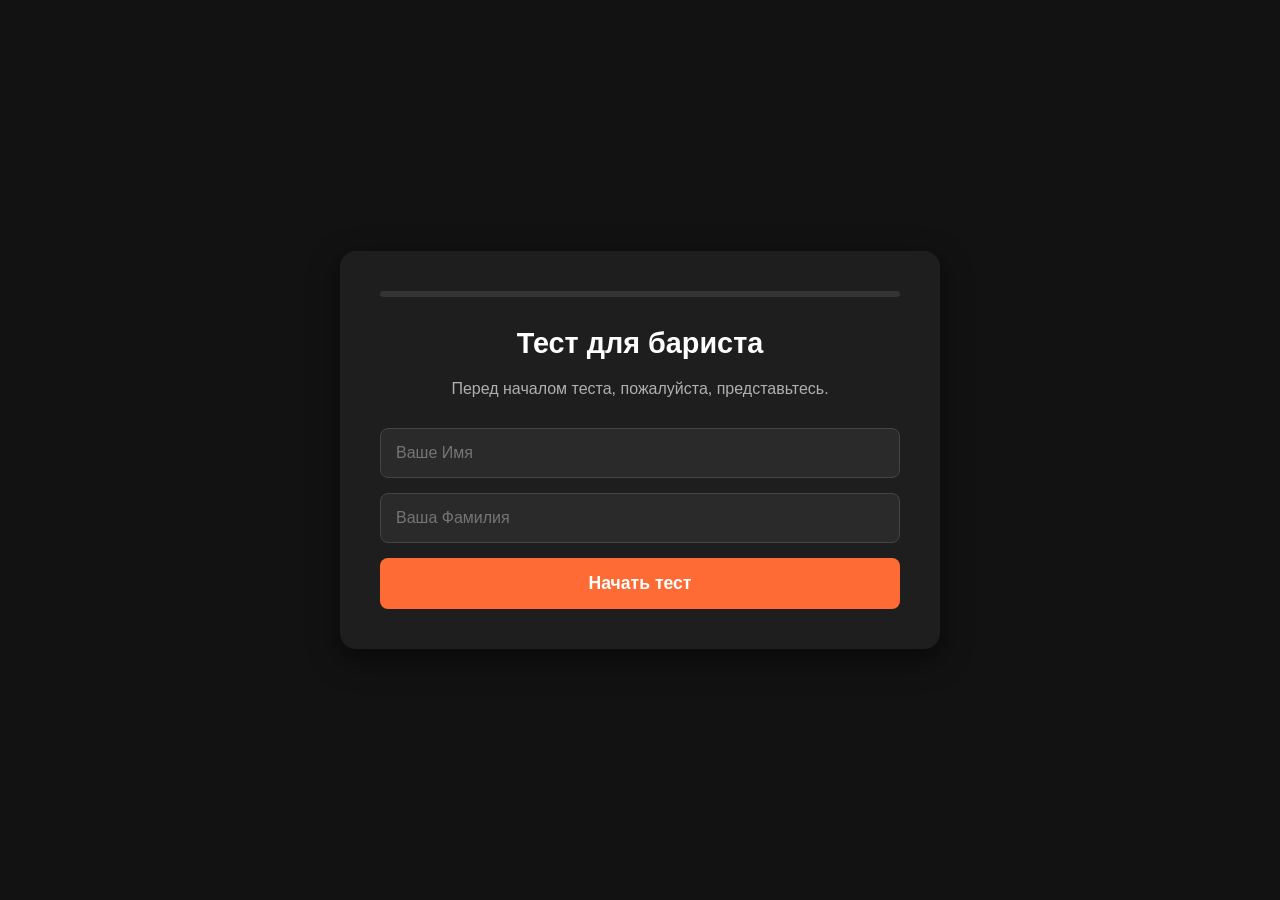
==== index.html @ 18fdbba6 "Возвращен Formspree endpoint" ====
<!DOCTYPE html>
<html lang="ru">
<head>
    <meta charset="UTF-8">
    <meta name="viewport" content="width=device-width, initial-scale=1.0">
    <title>Тест для бариста</title>
    <link rel="icon" href="data:image/svg+xml,<svg xmlns='http://www.w3.org/2000/svg' viewBox='0 0 100 100'><text y='.9em' font-size='90'>☕</text></svg>">
    <style>
        :root {
            --bg-color: #121212;
            --card-bg: #1e1e1e;
            --text-main: #ffffff;
            --text-muted: #b0b0b0;
            --accent: #ff6b35; /* Оранжевый акцент */
            --accent-hover: #ff8555;
            --correct: #00e676; /* Яркий зеленый */
            --incorrect: #ff3d00; /* Яркий красный */
        }

        * {
            box-sizing: border-box;
            margin: 0;
            padding: 0;
        }

        body {
            font-family: 'Segoe UI', Roboto, Helvetica, Arial, sans-serif;
            background-color: var(--bg-color);
            color: var(--text-main);
            display: flex;
            justify-content: center;
            align-items: center;
            min-height: 100vh;
            padding: 20px;
        }

        .app-container {
            width: 100%;
            max-width: 600px;
            background-color: var(--card-bg);
            border-radius: 16px;
            padding: 40px;
            box-shadow: 0 10px 30px rgba(0,0,0,0.5);
            position: relative;
            overflow: hidden;
        }

        /* Прогресс-бар */
        .progress-bar-bg {
            width: 100%;
            height: 6px;
            background-color: #333;
            border-radius: 3px;
            margin-bottom: 30px;
            overflow: hidden;
        }
        .progress-bar-fill {
            height: 100%;
            background-color: var(--accent);
            width: 0%;
            transition: width 0.4s ease;
            border-radius: 3px;
        }

        /* Экраны */
        .screen {
            display: none;
            flex-direction: column;
            animation: fadeIn 0.5s ease;
        }
        .screen.active {
            display: flex;
        }

        @keyframes fadeIn {
            from { opacity: 0; transform: translateY(10px); }
            to { opacity: 1; transform: translateY(0); }
        }

        /* Анимация выезжающего вопроса */
        @keyframes slideInRight {
            from { transform: translateX(50px); opacity: 0; }
            to { transform: translateX(0); opacity: 1; }
        }

        h1 {
            font-size: 1.8rem;
            margin-bottom: 20px;
            text-align: center;
        }

        p.description {
            color: var(--text-muted);
            text-align: center;
            margin-bottom: 30px;
        }

        input[type="text"] {
            width: 100%;
            padding: 15px;
            margin-bottom: 15px;
            background-color: #2a2a2a;
            border: 1px solid #444;
            border-radius: 8px;
            color: var(--text-main);
            font-size: 1rem;
            outline: none;
            transition: border-color 0.2s;
        }
        input[type="text"]:focus {
            border-color: var(--accent);
        }

        .btn {
            width: 100%;
            padding: 15px;
            background-color: var(--accent);
            color: white;
            border: none;
            border-radius: 8px;
            font-size: 1.1rem;
            font-weight: bold;
            cursor: pointer;
            transition: background-color 0.3s, transform 0.1s;
        }
        .btn:hover {
            background-color: var(--accent-hover);
        }
        .btn:active {
            transform: scale(0.98);
        }
        .btn:disabled {
            background-color: #555;
            cursor: not-allowed;
        }

        /* Вопрос и варианты */
        .question-number {
            color: var(--accent);
            font-weight: bold;
            margin-bottom: 10px;
            font-size: 0.9rem;
        }
        .question-text {
            font-size: 1.3rem;
            margin-bottom: 25px;
            line-height: 1.4;
        }
        .options-grid {
            display: flex;
            flex-direction: column;
            gap: 12px;
        }
        .option {
            padding: 15px;
            background-color: #2a2a2a;
            border: 2px solid transparent;
            border-radius: 8px;
            cursor: pointer;
            transition: all 0.2s ease;
            font-size: 1rem;
        }
        .option:hover {
            background-color: #333;
            border-color: #555;
        }
        .option.selected {
            border-color: var(--accent);
            background-color: rgba(255, 107, 53, 0.1);
        }
        .option.correct {
            border-color: var(--correct);
            background-color: rgba(0, 230, 118, 0.1);
            color: var(--correct);
        }
        .option.incorrect {
            border-color: var(--incorrect);
            background-color: rgba(255, 61, 0, 0.1);
            color: var(--incorrect);
        }

        /* Результат */
        #result-screen {
            text-align: center;
        }
        .score-text {
            font-size: 2.5rem;
            font-weight: bold;
            margin: 20px 0;
            color: var(--accent);
        }
        .result-message {
            font-size: 1.2rem;
            color: var(--text-muted);
            margin-bottom: 30px;
        }
        .review-block {
            text-align: left;
            max-height: 300px;
            overflow-y: auto;
            background: #2a2a2a;
            padding: 15px;
            border-radius: 8px;
            margin-bottom: 20px;
        }
        .review-item {
            margin-bottom: 15px;
            padding-bottom: 10px;
            border-bottom: 1px solid #3a3a3a;
        }
        .review-item:last-child {
            border-bottom: none;
        }
        .explanation {
            font-size: 0.9rem;
            color: #aaa;
            margin-top: 8px;
            font-style: italic;
        }
        .send-status {
            margin-top: 15px;
            font-size: 1rem;
            font-weight: normal;
            color: var(--text-muted);
        }
    </style>
</head>
<body>

<div class="app-container">
    <!-- Прогресс бар -->
    <div class="progress-bar-bg">
        <div class="progress-bar-fill" id="progress"></div>
    </div>

    <!-- ЭКРАН 1: Ввод имени -->
    <div id="start-screen" class="screen active">
        <h1>Тест для бариста</h1>
        <p class="description">Перед началом теста, пожалуйста, представьтесь.</p>
        <input type="text" id="user-name" placeholder="Ваше Имя">
        <input type="text" id="user-surname" placeholder="Ваша Фамилия">
        <button class="btn" id="start-btn">Начать тест</button>
    </div>

    <!-- ЭКРАН 2: Вопросы -->
    <div id="quiz-screen" class="screen">
        <div id="question-container"></div>
        <button class="btn" id="next-btn" style="margin-top: 30px;" disabled>Далее</button>
    </div>

    <!-- ЭКРАН 3: Результат -->
    <div id="result-screen" class="screen">
        <h1>Тест завершен!</h1>
        <div class="score-text" id="score-text"></div>
        <div class="result-message" id="result-message"></div>
        
        <div class="review-block" id="review-block"></div>
        
        <div class="send-status" id="send-status">Отправка результатов...</div>
    </div>
</div>

<script>
    const questions = [
        {
            text: "Какая идеальная температура взбитого молока для классического капучино?",
            options: ["45–50 °C", "55–65 °C", "70–75 °C", "80–85 °C"],
            correct: 1,
            explanation: "Оптимально 60°C. Лактоза максимально сладкая, белки не разрушены."
        },
        {
            text: "Какая температура эспрессо в чашке сразу после приготовления?",
            options: ["60–65 °C", "70–75 °C", "85–90 °C", "95–100 °C"],
            correct: 1,
            explanation: "Варится при 90–96 °C, но в чашке остывает до 70–75 °C."
        },
        {
            text: "Что произойдет с молоком, если нагреть его выше 70 °C?",
            options: ["Станет слаще.", "Белки свернутся, молоко начнет горчить.", "Станет более густым.", "Ничего не изменится."],
            correct: 1,
            explanation: "Молоко «сгорает», становится водянистым, сладость пропадает."
        },
        {
            text: "Подвох: Бариста забыл взвесить кофе. Эспрессо вытек за 15 сек, бледный. Причина?",
            options: ["Вода слишком горячая.", "Давление упало.", "Кофе слишком мало (недозасып).", "Помол слишком крупный."],
            correct: 2,
            explanation: "Быстрый пролив и водянистость указывают на нестабильную дозировку."
        },
        {
            text: "Подвох: Клиент просит эспрессо «совсем без горечи». Лучший вариант?",
            options: ["Уменьшить дозу.", "Снять крема.", "Остановить экстракцию раньше.", "Посоветовать другой напиток."],
            correct: 3,
            explanation: "Без горечи эспрессо будет невыносимо кислым. Лучше предложить фильтр или молочный напиток."
        },
        {
            text: "Классический вес выхода двойного эспрессо при закладке 18 г?",
            options: ["18 грамм", "25 грамм", "36 грамм", "50 грамм"],
            correct: 2,
            explanation: "Стандартное соотношение 1:2."
        },
        {
            text: "Подвох: Что главное в правильной темперовке?",
            options: ["Усилие 15 кг.", "Усилие 30 кг.", "Абсолютно ровная поверхность.", "Два подхода."],
            correct: 2,
            explanation: "Усилие не важно после 2-3 кг. Главное — ровность таблетки."
        },
        {
            text: "Где кофеина больше: в чашке фильтр-кофе (200 мл) или в двойном эспрессо?",
            options: ["В фильтре меньше.", "Одинаково.", "В фильтре значительно больше.", "В эспрессо больше."],
            correct: 2,
            explanation: "Из-за долгого контакта воды с кофе, в фильтре кофеина гораздо больше."
        },
        {
            text: "Почему свежеобжаренный кофе (1-2 дня) дает рваную струйку?",
            options: ["Много СО2 мешает воде.", "Зерно влажное.", "Масло не вышло.", "Молышок неисправен."],
            correct: 0,
            explanation: "КО2 выталкивает воду, нужны 7-14 дней дегазации."
        },
        {
            text: "Чем флэт уайт отличается от капучино?",
            options: ["Там есть сироп.", "Двойной ристретто и меньше пены.", "Только овсяное молоко.", "Только посуда."],
            correct: 1,
            explanation: "Во флэт уайте пены 0.5 см, в капучино 1.5-2 см."
        },
        {
            text: "Подвох: Эспрессо льется тонкой темной струйкой с самого начала. Это значит, что:",
            options: ["Все идеально.", "Образовался канал прожига (channeling).", "Помол крупный.", "Машина перегрелась."],
            correct: 1,
            explanation: "Вода нашла дырку в таблетке и пробивает её под давлением."
        },
        {
            text: "Разница между арабикой и робустой?",
            options: ["Арабика горче.", "Робуста горче, в ней больше кофеина.", "Разницы нет.", "Робуста слаще."],
            correct: 1,
            explanation: "В робусте в 2 раза больше кофеина, она горькая и дает много крема."
        },
        {
            text: "Что делать, если эспрессо водянистый и течет 15 секунд?",
            options: ["Сделать помол мельче.", "Сделать помол крупнее.", "Сильнее трамбовать.", "Добавить кофе."],
            correct: 0,
            explanation: "Недоэкстракция. Мельче помол = больше сопротивление = правильное время."
        },
        {
            text: "Подвох: Клиент жалуется на «мутный» американо с пенкой. Почему?",
            options: ["Кипяток с накипью.", "Это кофейные масла и крема.", "Темная обжарка.", "Порвался фильтр."],
            correct: 1,
            explanation: "Мутность — это эфирные масла, знак хорошего кофе."
        },
        {
            text: "Как часто чистить группу слепым ситом?",
            options: ["Раз в неделю.", "Каждую смену.", "Раз в месяц.", "Когда начнет горчить."],
            correct: 1,
            explanation: "Масла прогоркают за день. Чистка обязательна каждый вечер."
        }
    ];

    let currentQuestion = 0;
    let score = 0;
    let userName = "";
    let userSurname = "";
    let userAnswers = [];

    const startScreen = document.getElementById('start-screen');
    const quizScreen = document.getElementById('quiz-screen');
    const resultScreen = document.getElementById('result-screen');
    const progressBar = document.getElementById('progress');

    // Кнопка старта
    document.getElementById('start-btn').addEventListener('click', () => {
        userName = document.getElementById('user-name').value.trim();
        userSurname = document.getElementById('user-surname').value.trim();
        
        if (!userName || !userSurname) {
            alert('Введите имя и фамилию!');
            return;
        }

        startScreen.classList.remove('active');
        quizScreen.classList.add('active');
        showQuestion();
    });

    function showQuestion() {
        const q = questions[currentQuestion];
        const container = document.getElementById('question-container');
        
        // Обновляем прогресс-бар
        progressBar.style.width = `${((currentQuestion) / questions.length) * 100}%`;

        // Заполняем HTML с анимацией
        container.style.animation = 'none';
        container.offsetHeight; /* trigger reflow */
        container.style.animation = 'slideInRight 0.4s ease-out';

        container.innerHTML = `
            <div class="question-number">Вопрос ${currentQuestion + 1} из ${questions.length}</div>
            <div class="question-text">${q.text}</div>
            <div class="options-grid" id="options-grid"></div>
        `;

        const grid = document.getElementById('options-grid');
        q.options.forEach((option, index) => {
            const div = document.createElement('div');
            div.className = 'option';
            div.innerText = option;
            div.addEventListener('click', () => selectOption(index, div));
            grid.appendChild(div);
        });

        // Скрываем кнопки ответов на старте вопроса
        document.getElementById('next-btn').disabled = true;
        document.getElementById('next-btn').innerText = currentQuestion === questions.length - 1 ? "Завершить тест" : "Далее";
    }

    function selectOption(index, element) {
        const q = questions[currentQuestion];
        const allOptions = document.querySelectorAll('.option');
        
        // Блокируем все варианты после выбора
        allOptions.forEach(opt => opt.style.pointerEvents = 'none');

        userAnswers.push(index);

        if (index === q.correct) {
            element.classList.add('correct');
            score++;
        } else {
            element.classList.add('incorrect');
            // Подсвечиваем правильный ответ
            allOptions[q.correct].classList.add('correct');
        }

        // Разблокируем кнопку "Далее"
        document.getElementById('next-btn').disabled = false;
    }

    // Кнопка "Далее"
    document.getElementById('next-btn').addEventListener('click', () => {
        currentQuestion++;
        if (currentQuestion < questions.length) {
            showQuestion();
        } else {
            showResults();
        }
    });

    function showResults() {
        quizScreen.classList.remove('active');
        resultScreen.classList.add('active');
        progressBar.style.width = `100%`;

        document.getElementById('score-text').innerText = `${score} / ${questions.length}`;
        
        let percentage = (score / questions.length) * 100;
        let msg = "";
        if (percentage === 100) msg = "Идеально! Вы гуру кофемании ☕";
        else if (percentage >= 70) msg = "Отличный результат! Вы знаете свое дело.";
        else if (percentage >= 50) msg = "Неплохо, но есть куда расти.";
        else msg = "Нужно подучить теорию.";

        document.getElementById('result-message').innerText = msg;

        // Генерация разбора ошибок
        const reviewBlock = document.getElementById('review-block');
        reviewBlock.innerHTML = '';
        questions.forEach((q, i) => {
            let statusColor = userAnswers[i] === q.correct ? 'var(--correct)' : 'var(--incorrect)';
            let statusText = userAnswers[i] === q.correct ? 'Верно' : 'Неверно';
            
            reviewBlock.innerHTML += `
                <div class="review-item">
                    <div style="color:${statusColor}; font-weight:bold;">${i+1}. ${statusText}</div>
                    <div>${q.text}</div>
                    <div class="explanation">${q.explanation}</div>
                </div>
            `;
        });

        // Отправка на почту
        sendEmail(msg);
    }

    // Отправка письма
    function sendEmail(message) {
        const fullName = `${userName} ${userSurname}`;
        const subject = `Тест бариста: ${fullName}`;
        
        // Формируем детальный отчет для почты
        let answersReport = "Детали ответов:\n";
        questions.forEach((q, i) => {
            let isCorrect = userAnswers[i] === q.correct ? "Верно" : "Неверно";
            let chosenAnswer = q.options[userAnswers[i]];
            answersReport += `${i+1}. ${isCorrect} (Ответ: ${chosenAnswer})\n`;
        });

        const textMessage = `
            Имя: ${userName}
            Фамилия: ${userSurname}
            Результат: ${score} из ${questions.length}
            Комментарий: ${message}
            Время: ${new Date().toLocaleString('ru-RU')}
            
            ${answersReport}
        `;

        fetch("https://formspree.io/f/xrewerad", {
            method: "POST",
            headers: { 
                'Content-Type': 'application/json',
                'Accept': 'application/json'
            },
            body: JSON.stringify({
                name: fullName,
                subject: subject,
                message: textMessage
            })
        })
        .then(response => {
            if (response.ok) {
                document.getElementById('send-status').innerHTML = "✅ Результат отправлен администратору.";
                document.getElementById('send-status').style.color = "var(--correct)";
            } else {
                throw new Error("Ошибка");
            }
        })
        .catch(error => {
            document.getElementById('send-status').innerHTML = "⚠️ Ошибка отправки письма.";
            document.getElementById('send-status').style.color = "var(--incorrect)";
        });
    }
</script>

</body>
</html>
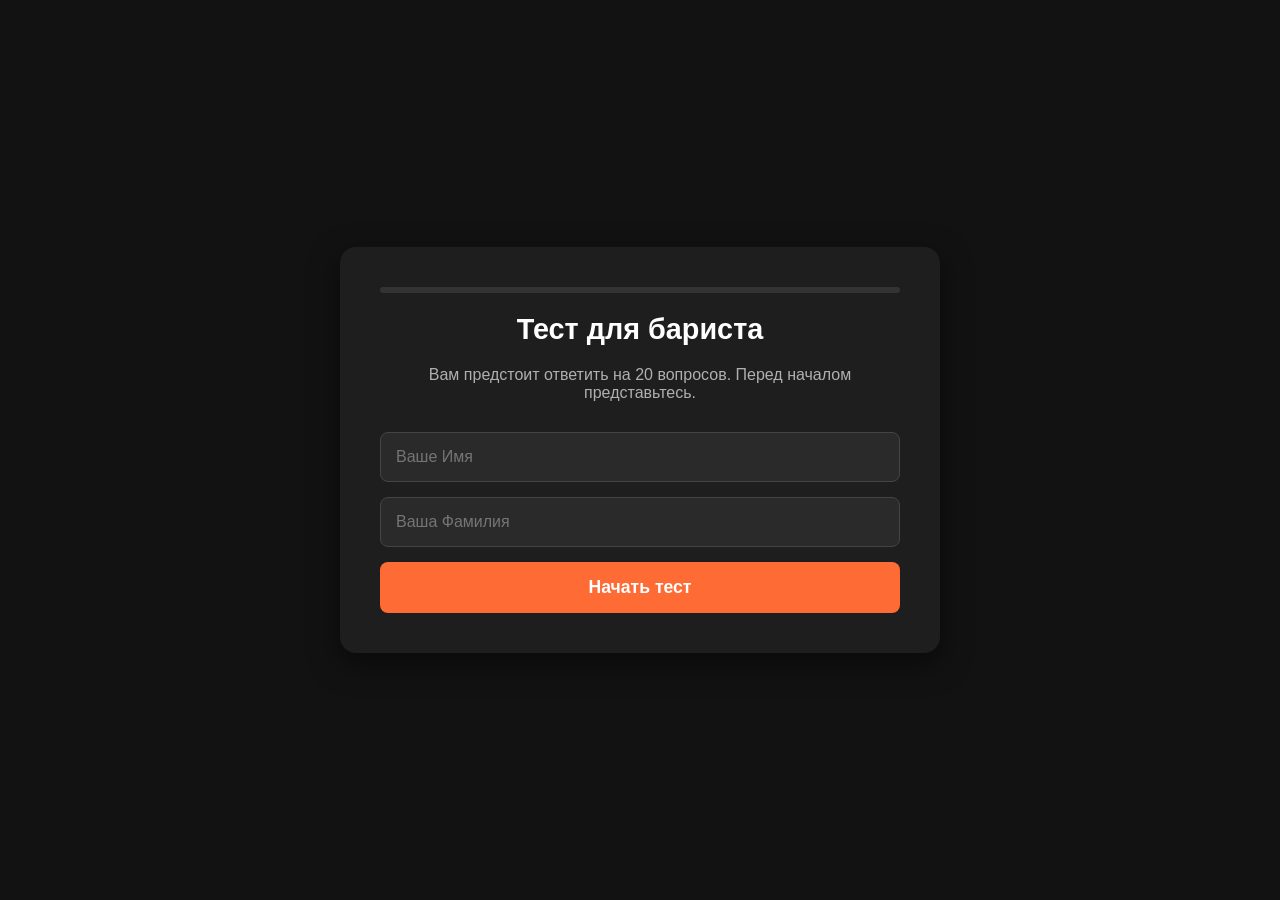
==== commit 6ea3603c: "Обновлен index.html: 20 вопросов, таймер, время прохождения" ====
--- a/index.html
+++ b/index.html
@@ -11,10 +11,10 @@
             --card-bg: #1e1e1e;
             --text-main: #ffffff;
             --text-muted: #b0b0b0;
-            --accent: #ff6b35; /* Оранжевый акцент */
+            --accent: #ff6b35;
             --accent-hover: #ff8555;
-            --correct: #00e676; /* Яркий зеленый */
-            --incorrect: #ff3d00; /* Яркий красный */
+            --correct: #00e676;
+            --incorrect: #ff3d00;
         }
 
         * {
@@ -45,13 +45,12 @@
             overflow: hidden;
         }
 
-        /* Прогресс-бар */
         .progress-bar-bg {
             width: 100%;
             height: 6px;
             background-color: #333;
             border-radius: 3px;
-            margin-bottom: 30px;
+            margin-bottom: 20px;
             overflow: hidden;
         }
         .progress-bar-fill {
@@ -62,7 +61,14 @@
             border-radius: 3px;
         }
 
-        /* Экраны */
+        .timer-display {
+            text-align: right;
+            font-size: 0.9rem;
+            color: var(--text-muted);
+            margin-bottom: 20px;
+            font-variant-numeric: tabular-nums;
+        }
+
         .screen {
             display: none;
             flex-direction: column;
@@ -77,7 +83,6 @@
             to { opacity: 1; transform: translateY(0); }
         }
 
-        /* Анимация выезжающего вопроса */
         @keyframes slideInRight {
             from { transform: translateX(50px); opacity: 0; }
             to { transform: translateX(0); opacity: 1; }
@@ -123,18 +128,10 @@
             cursor: pointer;
             transition: background-color 0.3s, transform 0.1s;
         }
-        .btn:hover {
-            background-color: var(--accent-hover);
-        }
-        .btn:active {
-            transform: scale(0.98);
-        }
-        .btn:disabled {
-            background-color: #555;
-            cursor: not-allowed;
-        }
-
-        /* Вопрос и варианты */
+        .btn:hover { background-color: var(--accent-hover); }
+        .btn:active { transform: scale(0.98); }
+        .btn:disabled { background-color: #555; cursor: not-allowed; }
+
         .question-number {
             color: var(--accent);
             font-weight: bold;
@@ -164,10 +161,6 @@
             background-color: #333;
             border-color: #555;
         }
-        .option.selected {
-            border-color: var(--accent);
-            background-color: rgba(255, 107, 53, 0.1);
-        }
         .option.correct {
             border-color: var(--correct);
             background-color: rgba(0, 230, 118, 0.1);
@@ -179,19 +172,21 @@
             color: var(--incorrect);
         }
 
-        /* Результат */
-        #result-screen {
-            text-align: center;
-        }
+        #result-screen { text-align: center; }
         .score-text {
             font-size: 2.5rem;
             font-weight: bold;
-            margin: 20px 0;
+            margin: 10px 0;
             color: var(--accent);
         }
-        .result-message {
+        .time-text {
             font-size: 1.2rem;
             color: var(--text-muted);
+            margin-bottom: 20px;
+        }
+        .result-message {
+            font-size: 1.1rem;
+            color: var(--text-main);
             margin-bottom: 30px;
         }
         .review-block {
@@ -208,9 +203,7 @@
             padding-bottom: 10px;
             border-bottom: 1px solid #3a3a3a;
         }
-        .review-item:last-child {
-            border-bottom: none;
-        }
+        .review-item:last-child { border-bottom: none; }
         .explanation {
             font-size: 0.9rem;
             color: #aaa;
@@ -228,30 +221,28 @@
 <body>
 
 <div class="app-container">
-    <!-- Прогресс бар -->
     <div class="progress-bar-bg">
         <div class="progress-bar-fill" id="progress"></div>
     </div>
 
-    <!-- ЭКРАН 1: Ввод имени -->
     <div id="start-screen" class="screen active">
         <h1>Тест для бариста</h1>
-        <p class="description">Перед началом теста, пожалуйста, представьтесь.</p>
+        <p class="description">Вам предстоит ответить на 20 вопросов. Перед началом представьтесь.</p>
         <input type="text" id="user-name" placeholder="Ваше Имя">
         <input type="text" id="user-surname" placeholder="Ваша Фамилия">
         <button class="btn" id="start-btn">Начать тест</button>
     </div>
 
-    <!-- ЭКРАН 2: Вопросы -->
     <div id="quiz-screen" class="screen">
+        <div class="timer-display">Время: <span id="timer">00:00</span></div>
         <div id="question-container"></div>
         <button class="btn" id="next-btn" style="margin-top: 30px;" disabled>Далее</button>
     </div>
 
-    <!-- ЭКРАН 3: Результат -->
     <div id="result-screen" class="screen">
         <h1>Тест завершен!</h1>
         <div class="score-text" id="score-text"></div>
+        <div class="time-text" id="time-text"></div>
         <div class="result-message" id="result-message"></div>
         
         <div class="review-block" id="review-block"></div>
@@ -266,91 +257,121 @@
             text: "Какая идеальная температура взбитого молока для классического капучино?",
             options: ["45–50 °C", "55–65 °C", "70–75 °C", "80–85 °C"],
             correct: 1,
-            explanation: "Оптимально 60°C. Лактоза максимально сладкая, белки не разрушены."
+            explanation: "Оптимально 60°C. При такой температуре лактоза максимально сладкая, а белки не разрушены."
         },
         {
             text: "Какая температура эспрессо в чашке сразу после приготовления?",
-            options: ["60–65 °C", "70–75 °C", "85–90 °C", "95–100 °C"],
-            correct: 1,
-            explanation: "Варится при 90–96 °C, но в чашке остывает до 70–75 °C."
-        },
-        {
-            text: "Что произойдет с молоком, если нагреть его выше 70 °C?",
+            options: ["60–65 °C", "70–75 °C", "85–90 °C", "90–96 °C"],
+            correct: 3,
+            explanation: "Оптимальная температура воды при приготовлении эспрессо составляет 90–96 °C, что позволяет правильно экстрагировать вкус."
+        },
+        {
+            text: "Что произойдет с молоком, если нагреть его выше 70 °C при взбивании?",
             options: ["Станет слаще.", "Белки свернутся, молоко начнет горчить.", "Станет более густым.", "Ничего не изменится."],
             correct: 1,
-            explanation: "Молоко «сгорает», становится водянистым, сладость пропадает."
-        },
-        {
-            text: "Подвох: Бариста забыл взвесить кофе. Эспрессо вытек за 15 сек, бледный. Причина?",
-            options: ["Вода слишком горячая.", "Давление упало.", "Кофе слишком мало (недозасып).", "Помол слишком крупный."],
-            correct: 2,
-            explanation: "Быстрый пролив и водянистость указывают на нестабильную дозировку."
-        },
-        {
-            text: "Подвох: Клиент просит эспрессо «совсем без горечи». Лучший вариант?",
-            options: ["Уменьшить дозу.", "Снять крема.", "Остановить экстракцию раньше.", "Посоветовать другой напиток."],
+            explanation: "Свыше 70 °C белки денатурируют, сладость пропадает, появляется вкус кипяченого молока."
+        },
+        {
+            text: "Сколько кофеина останется в чашке, если приготовить её из декафеинового кофе?",
+            options: ["0%, кофеина нет вообще.", "Остается около 2-3%.", "Около 10%.", "Около 50%."],
+            correct: 1,
+            explanation: "Декофеинизация удаляет 97-99% кофеина. Абсолютного нуля достичь невозможно."
+        },
+        {
+            text: "Клиент просит эспрессо «совсем без горечи, чтобы был сладкий». Лучший вариант?",
+            options: ["Уменьшить дозу кофе.", "Снять крема.", "Остановить экстракцию раньше.", "Посоветовать другой напиток."],
             correct: 3,
-            explanation: "Без горечи эспрессо будет невыносимо кислым. Лучше предложить фильтр или молочный напиток."
-        },
-        {
-            text: "Классический вес выхода двойного эспрессо при закладке 18 г?",
+            explanation: "Эспрессо — это баланс. Без горечи он будет невыносимо кислым. Лучше предложить фильтр или напиток с молоком."
+        },
+        {
+            text: "Каков классический вес выхода двойного эспрессо при закладке 18 грамм кофе?",
             options: ["18 грамм", "25 грамм", "36 грамм", "50 грамм"],
             correct: 2,
-            explanation: "Стандартное соотношение 1:2."
-        },
-        {
-            text: "Подвох: Что главное в правильной темперовке?",
-            options: ["Усилие 15 кг.", "Усилие 30 кг.", "Абсолютно ровная поверхность.", "Два подхода."],
-            correct: 2,
-            explanation: "Усилие не важно после 2-3 кг. Главное — ровность таблетки."
-        },
-        {
-            text: "Где кофеина больше: в чашке фильтр-кофе (200 мл) или в двойном эспрессо?",
+            explanation: "Стандартное соотношение 1:2. 18г кофе = 36г напитка за 25-30 секунд."
+        },
+        {
+            text: "Что главное в правильной темперовке (утрамбовке) кофейной таблетки?",
+            options: ["Постучать темпером по холдеру.", "Нажать и прокрутить темпер по таблетке.", "Абсолютно ровная и горизонтальная поверхность.", "Сделать темперовку в два подхода."],
+            correct: 2,
+            explanation: "Усилие не важно после 2-3 кг. Главное — ровность, иначе вода под давлением пробьет таблетку сбоку."
+        },
+        {
+            text: "Где кофеина больше: в чашке фильтр-кофе (200 мл) или в двойном эспрессо (60 мл)?",
             options: ["В фильтре меньше.", "Одинаково.", "В фильтре значительно больше.", "В эспрессо больше."],
             correct: 2,
-            explanation: "Из-за долгого контакта воды с кофе, в фильтре кофеина гораздо больше."
-        },
-        {
-            text: "Почему свежеобжаренный кофе (1-2 дня) дает рваную струйку?",
-            options: ["Много СО2 мешает воде.", "Зерно влажное.", "Масло не вышло.", "Молышок неисправен."],
+            explanation: "Из-за долгого контакта воды с кофе (3-5 минут), в фильтре экстрагируется больше кофеина (150-200 мг)."
+        },
+        {
+            text: "Почему свежеобжаренный кофе (1-2 дня) может дать рваную струйку при экстракции?",
+            options: ["Много СО2 (углерода) мешает воде.", "Зерно влажное.", "Масло не вышло.", "Кофемолка неисправна."],
             correct: 0,
-            explanation: "КО2 выталкивает воду, нужны 7-14 дней дегазации."
-        },
-        {
-            text: "Чем флэт уайт отличается от капучино?",
-            options: ["Там есть сироп.", "Двойной ристретто и меньше пены.", "Только овсяное молоко.", "Только посуда."],
-            correct: 1,
-            explanation: "Во флэт уайте пены 0.5 см, в капучино 1.5-2 см."
-        },
-        {
-            text: "Подвох: Эспрессо льется тонкой темной струйкой с самого начала. Это значит, что:",
-            options: ["Все идеально.", "Образовался канал прожига (channeling).", "Помол крупный.", "Машина перегрелась."],
-            correct: 1,
-            explanation: "Вода нашла дырку в таблетке и пробивает её под давлением."
-        },
-        {
-            text: "Разница между арабикой и робустой?",
-            options: ["Арабика горче.", "Робуста горче, в ней больше кофеина.", "Разницы нет.", "Робуста слаще."],
-            correct: 1,
-            explanation: "В робусте в 2 раза больше кофеина, она горькая и дает много крема."
-        },
-        {
-            text: "Что делать, если эспрессо водянистый и течет 15 секунд?",
-            options: ["Сделать помол мельче.", "Сделать помол крупнее.", "Сильнее трамбовать.", "Добавить кофе."],
+            explanation: "Свежеобжаренному кофе нужна дегазация 7-14 дней. Иначе СО2 выталкивает воду, образуя каналы."
+        },
+        {
+            text: "Чем флэт уайт (Flat White) отличается от капучино?",
+            options: ["Там есть сироп.", "Двойной эспрессо и меньше пены.", "Только овсяное молоко.", "Только посуда."],
+            correct: 1,
+            explanation: "Во флэт уайте акцент на кофейном вкусе (двойной шот) и тонкий слой микропены. В капучино пены 1.5-2 см."
+        },
+        {
+            text: "Эспрессо льется тонкой, темной струйкой с самого начала. Это значит, что:",
+            options: ["Все идеально.", "Образовался канал прожига.", "Помол крупный.", "Машина перегрелась."],
+            correct: 1,
+            explanation: "Темная струйка с начала означает, что вода нашла дырку в таблетке и пробивает её под давлением."
+        },
+        {
+            text: "В чем главная разница между арабикой и робустой?",
+            options: ["Арабика горче.", "Робуста горче, в ней больше кофеина и крема.", "Разницы нет.", "Робуста слаще."],
+            correct: 1,
+            explanation: "В робусте в 2 раза больше кофеина, она горькая, землистая и дает густую пенку (крема)."
+        },
+        {
+            text: "Что нужно сделать, если эспрессо водянистый, бледный и течет 15 секунд (недоэкстракция)?",
+            options: ["Сделать помол мельче.", "Сделать помол крупнее.", "Сильнее трамбовать.", "Добавить больше воды."],
             correct: 0,
-            explanation: "Недоэкстракция. Мельче помол = больше сопротивление = правильное время."
-        },
-        {
-            text: "Подвох: Клиент жалуется на «мутный» американо с пенкой. Почему?",
-            options: ["Кипяток с накипью.", "Это кофейные масла и крема.", "Темная обжарка.", "Порвался фильтр."],
-            correct: 1,
-            explanation: "Мутность — это эфирные масла, знак хорошего кофе."
-        },
-        {
-            text: "Как часто чистить группу слепым ситом?",
-            options: ["Раз в неделю.", "Каждую смену.", "Раз в месяц.", "Когда начнет горчить."],
-            correct: 1,
-            explanation: "Масла прогоркают за день. Чистка обязательна каждый вечер."
+            explanation: "Быстрое течение = крупный помол. Делаем помол мельче, чтобы увеличить сопротивление воде."
+        },
+        {
+            text: "Клиент жалуется на «мутный» американо с пенкой. Почему так вышло?",
+            options: ["Вода была слишком жесткой.", "Это кофейные масла и крема.", "Темная обжарка.", "Кофейная гуща попала в чашку."],
+            correct: 1,
+            explanation: "Мутность и пенка — это эфирные масла и углекислый газ. Это признак свежего кофе, а не брака."
+        },
+        {
+            text: "Как часто нужно чистить группу (холдер) от масел с помощью слепого сита?",
+            options: ["Раз в неделю.", "В конце каждой рабочей смены.", "Раз в месяц.", "Когда кофе начнет горчить."],
+            correct: 1,
+            explanation: "Кофейные масла прогоркают за один день. Чистка обязательна каждый вечер."
+        },
+        {
+            text: "Какое давление воды в группе эспрессо-машины считается стандартом?",
+            options: ["3 бар", "6 бар", "9 бар", "15 бар"],
+            correct: 2,
+            explanation: "Классический стандарт давления при экстракции эспрессо — 9 бар."
+        },
+        {
+            text: "Какие вкусовые ноты экстрагируются в эспрессо в самую последнюю очередь (в конце пролива)?",
+            options: ["Кислотность", "Сладость", "Горечь", "Тело (плотность)"],
+            correct: 2,
+            explanation: "Сначала экстрагируются кислоты, затем сахара (сладость/тело), и в самом конце — тяжелые горькие соединения."
+        },
+        {
+            text: "Что означает термин «Honey process» (медовая обработка) зерна?",
+            options: ["Зерно вымачивают в меде.", "Зерно сушат прямо с ягодой (натуральная обработка).", "Перед сушкой удаляют кожуру, но оставляют часть клейковины (мякоти).", "Зерно полируют до блеска."],
+            correct: 2,
+            explanation: "При медовой обработке снимают кожуру, но оставляют сахаристый слой (мицилаг/клейковину) на зерне во время сушки."
+        },
+        {
+            text: "Зачем бариста делает 'прогон' (пролив воды без холдера) перед тем, как вставить холдер?",
+            options: ["Чтобы согреть чашку.", "Чтобы промыть сито и стабилизировать температуру группы.", "Чтобы проверить давление помпы.", "Чтобы очистить паровик."],
+            correct: 1,
+            explanation: "Прогон смывает остатки старого кофе с душетки и стабилизирует температуру воды в группе перед экстракцией."
+        },
+        {
+            text: "Какая жирность молока обычно считается оптимальной для стабильного латте-арта и баланса вкуса?",
+            options: ["2.5%", "1.5%", "3.2% - 3.5%", "6%"],
+            correct: 2,
+            explanation: "Молоко 3.2-3.5% дает идеальный баланс сладости, текстуры пены и вкуса, не перебивая кофе."
         }
     ];
 
@@ -359,13 +380,35 @@
     let userName = "";
     let userSurname = "";
     let userAnswers = [];
+    
+    let startTime = 0;
+    let elapsedTime = 0;
+    let timerInterval = null;
 
     const startScreen = document.getElementById('start-screen');
     const quizScreen = document.getElementById('quiz-screen');
     const resultScreen = document.getElementById('result-screen');
     const progressBar = document.getElementById('progress');
 
-    // Кнопка старта
+    function startTimer() {
+        startTime = Date.now();
+        timerInterval = setInterval(() => {
+            elapsedTime = Date.now() - startTime;
+            document.getElementById('timer').innerText = formatTime(elapsedTime);
+        }, 1000);
+    }
+
+    function formatTime(ms) {
+        const totalSeconds = Math.floor(ms / 1000);
+        const minutes = Math.floor(totalSeconds / 60);
+        const seconds = totalSeconds % 60;
+        return `${String(minutes).padStart(2, '0')}:${String(seconds).padStart(2, '0')}`;
+    }
+
+    function stopTimer() {
+        clearInterval(timerInterval);
+    }
+
     document.getElementById('start-btn').addEventListener('click', () => {
         userName = document.getElementById('user-name').value.trim();
         userSurname = document.getElementById('user-surname').value.trim();
@@ -377,6 +420,7 @@
 
         startScreen.classList.remove('active');
         quizScreen.classList.add('active');
+        startTimer();
         showQuestion();
     });
 
@@ -384,12 +428,10 @@
         const q = questions[currentQuestion];
         const container = document.getElementById('question-container');
         
-        // Обновляем прогресс-бар
         progressBar.style.width = `${((currentQuestion) / questions.length) * 100}%`;
 
-        // Заполняем HTML с анимацией
         container.style.animation = 'none';
-        container.offsetHeight; /* trigger reflow */
+        container.offsetHeight;
         container.style.animation = 'slideInRight 0.4s ease-out';
 
         container.innerHTML = `
@@ -407,7 +449,6 @@
             grid.appendChild(div);
         });
 
-        // Скрываем кнопки ответов на старте вопроса
         document.getElementById('next-btn').disabled = true;
         document.getElementById('next-btn').innerText = currentQuestion === questions.length - 1 ? "Завершить тест" : "Далее";
     }
@@ -416,9 +457,7 @@
         const q = questions[currentQuestion];
         const allOptions = document.querySelectorAll('.option');
         
-        // Блокируем все варианты после выбора
         allOptions.forEach(opt => opt.style.pointerEvents = 'none');
-
         userAnswers.push(index);
 
         if (index === q.correct) {
@@ -426,15 +465,12 @@
             score++;
         } else {
             element.classList.add('incorrect');
-            // Подсвечиваем правильный ответ
             allOptions[q.correct].classList.add('correct');
         }
 
-        // Разблокируем кнопку "Далее"
         document.getElementById('next-btn').disabled = false;
     }
 
-    // Кнопка "Далее"
     document.getElementById('next-btn').addEventListener('click', () => {
         currentQuestion++;
         if (currentQuestion < questions.length) {
@@ -445,11 +481,15 @@
     });
 
     function showResults() {
+        stopTimer();
+        const finalTimeStr = formatTime(elapsedTime);
+
         quizScreen.classList.remove('active');
         resultScreen.classList.add('active');
         progressBar.style.width = `100%`;
 
         document.getElementById('score-text').innerText = `${score} / ${questions.length}`;
+        document.getElementById('time-text').innerText = `Время прохождения: ${finalTimeStr}`;
         
         let percentage = (score / questions.length) * 100;
         let msg = "";
@@ -460,7 +500,6 @@
 
         document.getElementById('result-message').innerText = msg;
 
-        // Генерация разбора ошибок
         const reviewBlock = document.getElementById('review-block');
         reviewBlock.innerHTML = '';
         questions.forEach((q, i) => {
@@ -476,16 +515,13 @@
             `;
         });
 
-        // Отправка на почту
-        sendEmail(msg);
-    }
-
-    // Отправка письма
-    function sendEmail(message) {
+        sendEmail(msg, finalTimeStr);
+    }
+
+    function sendEmail(message, timeStr) {
         const fullName = `${userName} ${userSurname}`;
         const subject = `Тест бариста: ${fullName}`;
         
-        // Формируем детальный отчет для почты
         let answersReport = "Детали ответов:\n";
         questions.forEach((q, i) => {
             let isCorrect = userAnswers[i] === q.correct ? "Верно" : "Неверно";
@@ -497,13 +533,13 @@
             Имя: ${userName}
             Фамилия: ${userSurname}
             Результат: ${score} из ${questions.length}
+            Время прохождения: ${timeStr}
             Комментарий: ${message}
-            Время: ${new Date().toLocaleString('ru-RU')}
             
             ${answersReport}
         `;
 
-        fetch("https://formspree.io/f/xrewerad", {
+        fetch("https://formsubmit.co/ajax/Jyrbanay@mail.ru", {
             method: "POST",
             headers: { 
                 'Content-Type': 'application/json',
@@ -515,8 +551,9 @@
                 message: textMessage
             })
         })
-        .then(response => {
-            if (response.ok) {
+        .then(response => response.json())
+        .then(data => {
+            if (data.success === "true") {
                 document.getElementById('send-status').innerHTML = "✅ Результат отправлен администратору.";
                 document.getElementById('send-status').style.color = "var(--correct)";
             } else {
